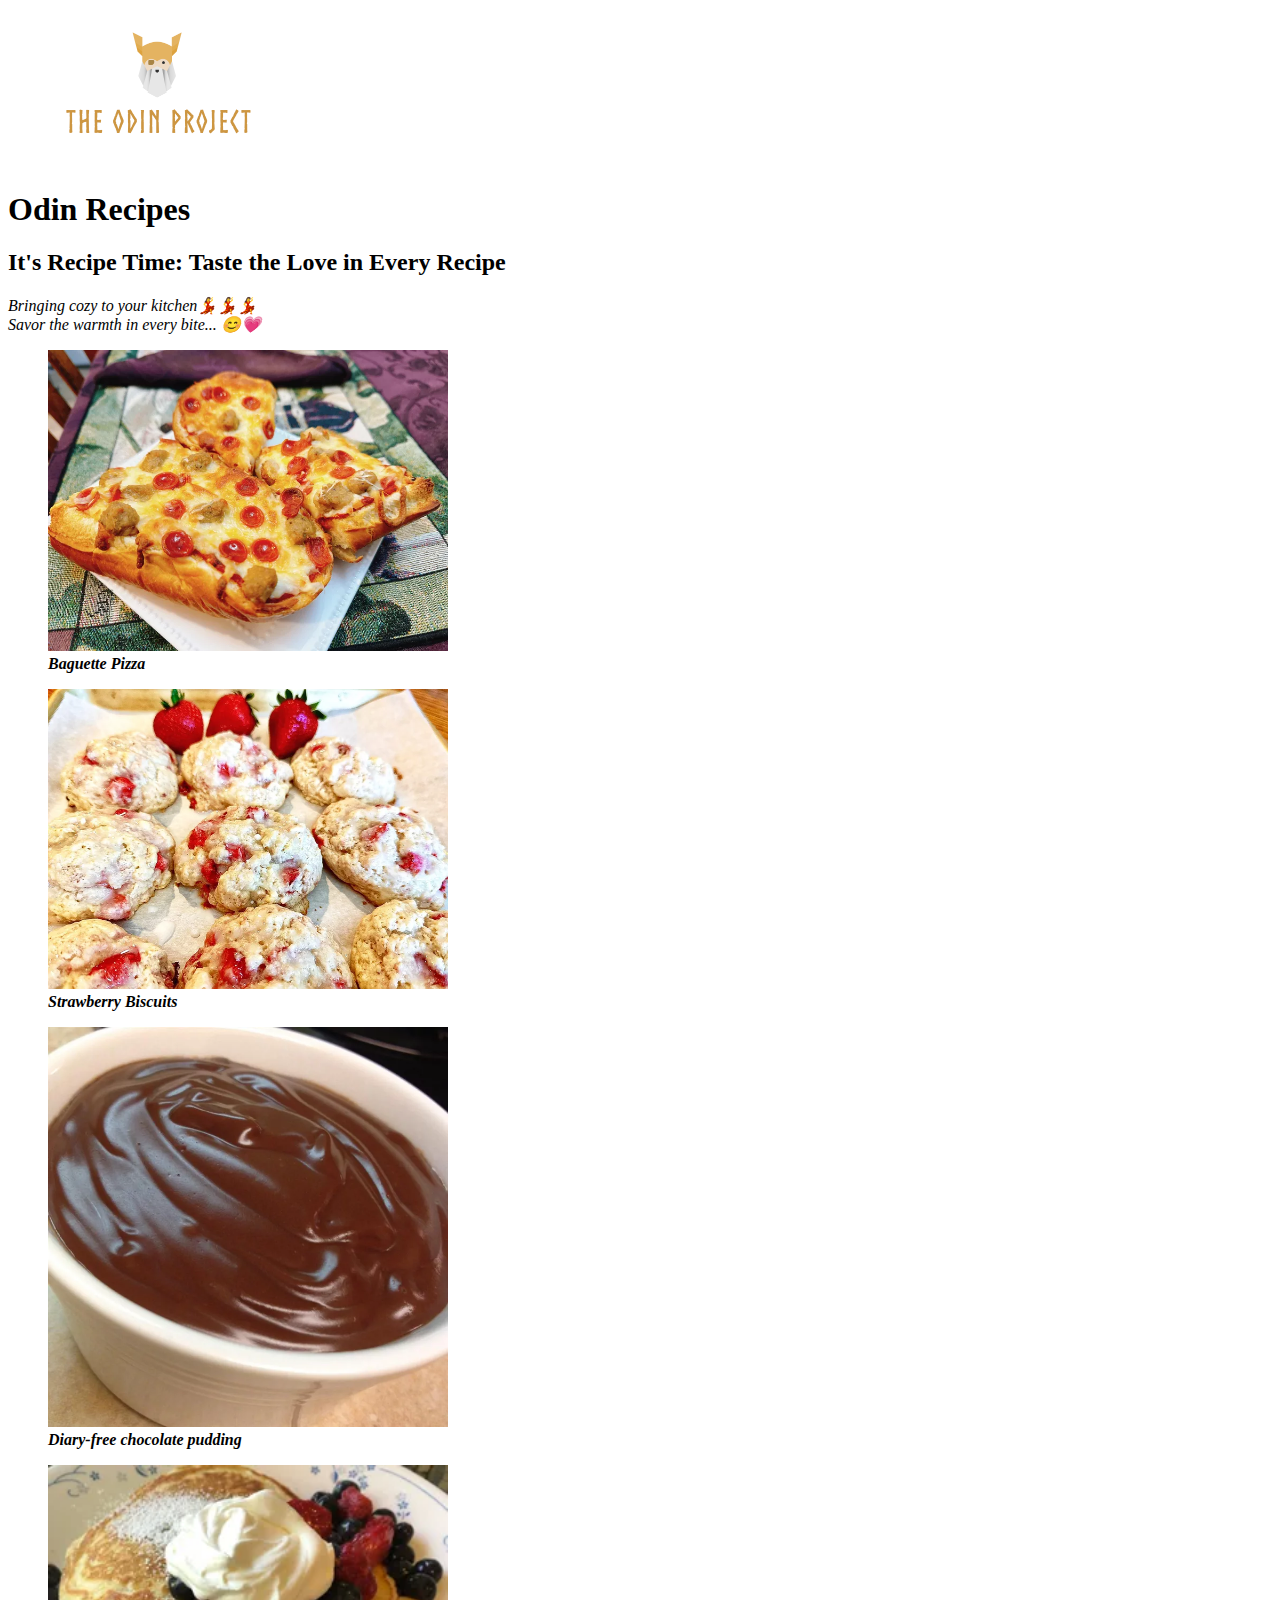
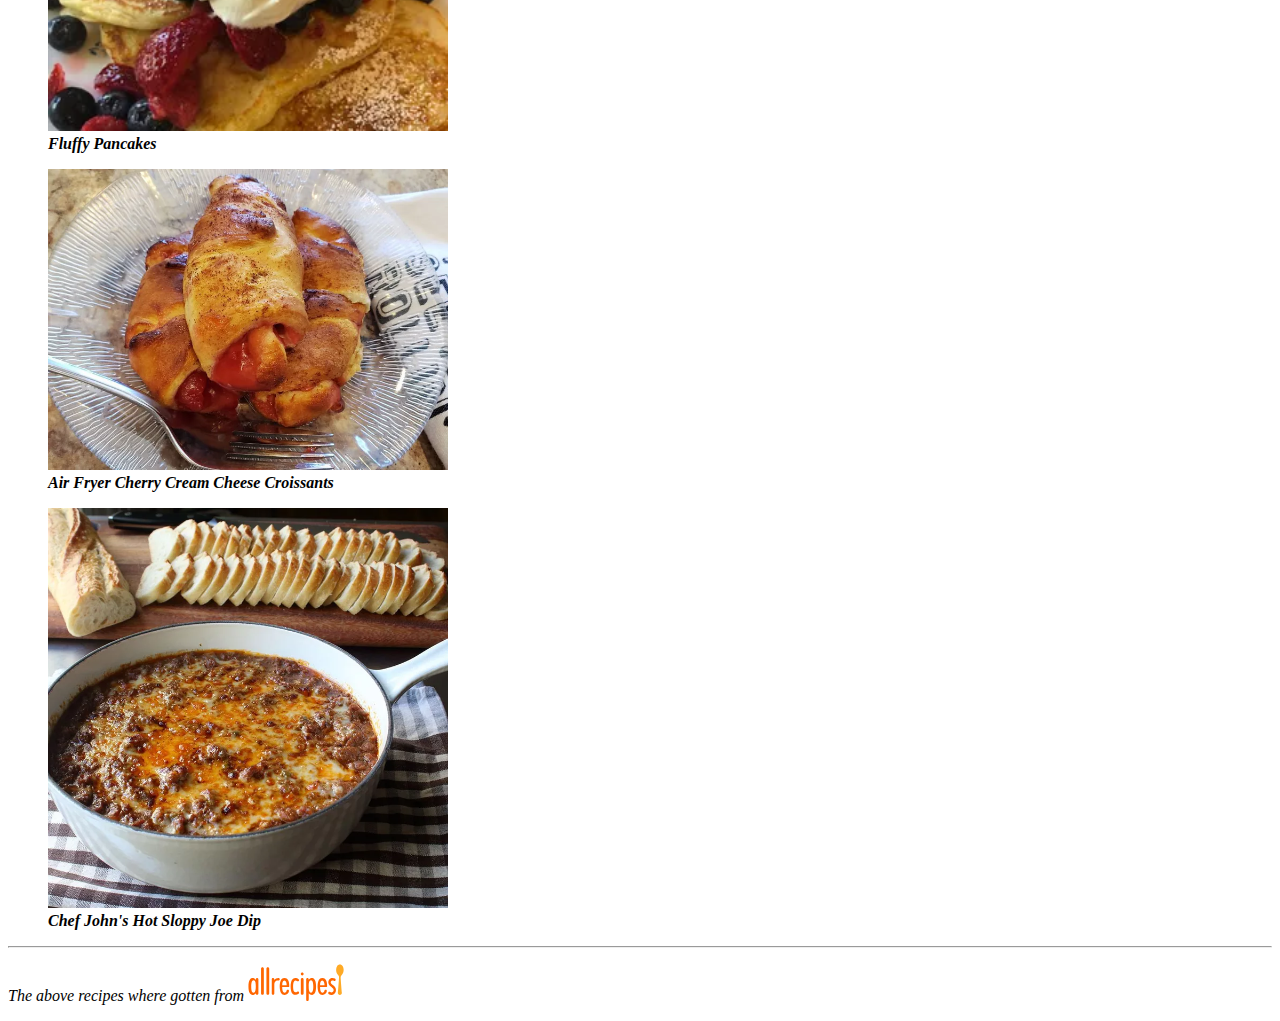
==== index.html @ 09cfd211 "First Odin Project Completed" ====
<!DOCTYPE html>
<html lang="en">
<head>
    <meta charset="UTF-8">
    <meta name="viewport" content="width=device-width, initial-scale=1.0">
    <title>Odin Recipes</title>
</head>
<body>
    <header>
        <img src="./img/odinprojectlogo.png" width="300px">
    <h1>Odin Recipes</h1>
    <h2>It's Recipe Time: Taste the Love in Every Recipe</h2>
    <p><em>Bringing cozy to your kitchen&#128131;&#128131;&#128131; <br> Savor the warmth in every bite... &#128522;&#128151;</em></p>
    </header>
    <div>
        <figure>
            <a href="pages/pizza.html"><img src="./img/baguette-pizza.webp" alt="baguette pizza" width="400px"></a>
            <figcaption><strong><em>Baguette Pizza</em></strong></figcaption>
         </figure>
         <figure>
            <a href="pages/biscuits.html"><img src="./img/biscuits.webp" alt="strawberry biscuits" width="400px"></a>
            <figcaption><strong><em>Strawberry Biscuits</em></strong></figcaption>
         </figure>
         <figure>
            <a href="pages/pudding.html"><img src="./img/pudding.webp" alt="diary-free chocolate pudding" width="400px"></a>
            <figcaption><strong><em>Diary-free chocolate pudding</em></strong></figcaption>
        </figure>
        <figure>
            <a href="pages/pancakes.html"><img src="./img/fluffy-pancakes.webp" alt="fluffy pancakes" width="400px"></a>
            <figcaption><strong><em>Fluffy Pancakes</em></strong></figcaption>
        </figure>
        <figure>
            <a href="pages/croissants.html"><img src="./img/croissants.webp" alt="Air Fryer Cherry Cream Cheese Croissants" width="400px"></a>
            <figcaption><strong><em>Air Fryer Cherry Cream Cheese Croissants</em></strong></figcaption>
        </figure>
        <figure>
            <a href="pages/sloppyjoe.html"><img src="./img/sloppy-joe.webp" alt="Chef John's Hot Sloppy Joe Dip and slices of bread at side" width="400px"></a>
            <figcaption><strong><em>Chef John's Hot Sloppy Joe Dip</em></strong></figcaption>
        </figure>
    </div>
    <hr>
    <footer>
        <p> <em>The above recipes where gotten from </em> <a href="https://www.allrecipes.com/" target="_blank"rel="noopener noreferrer"><img src="./img/allrecipes-logo.svg" alt="AllRecipes logo"></a> </p>
    </footer>
</body>
</html>
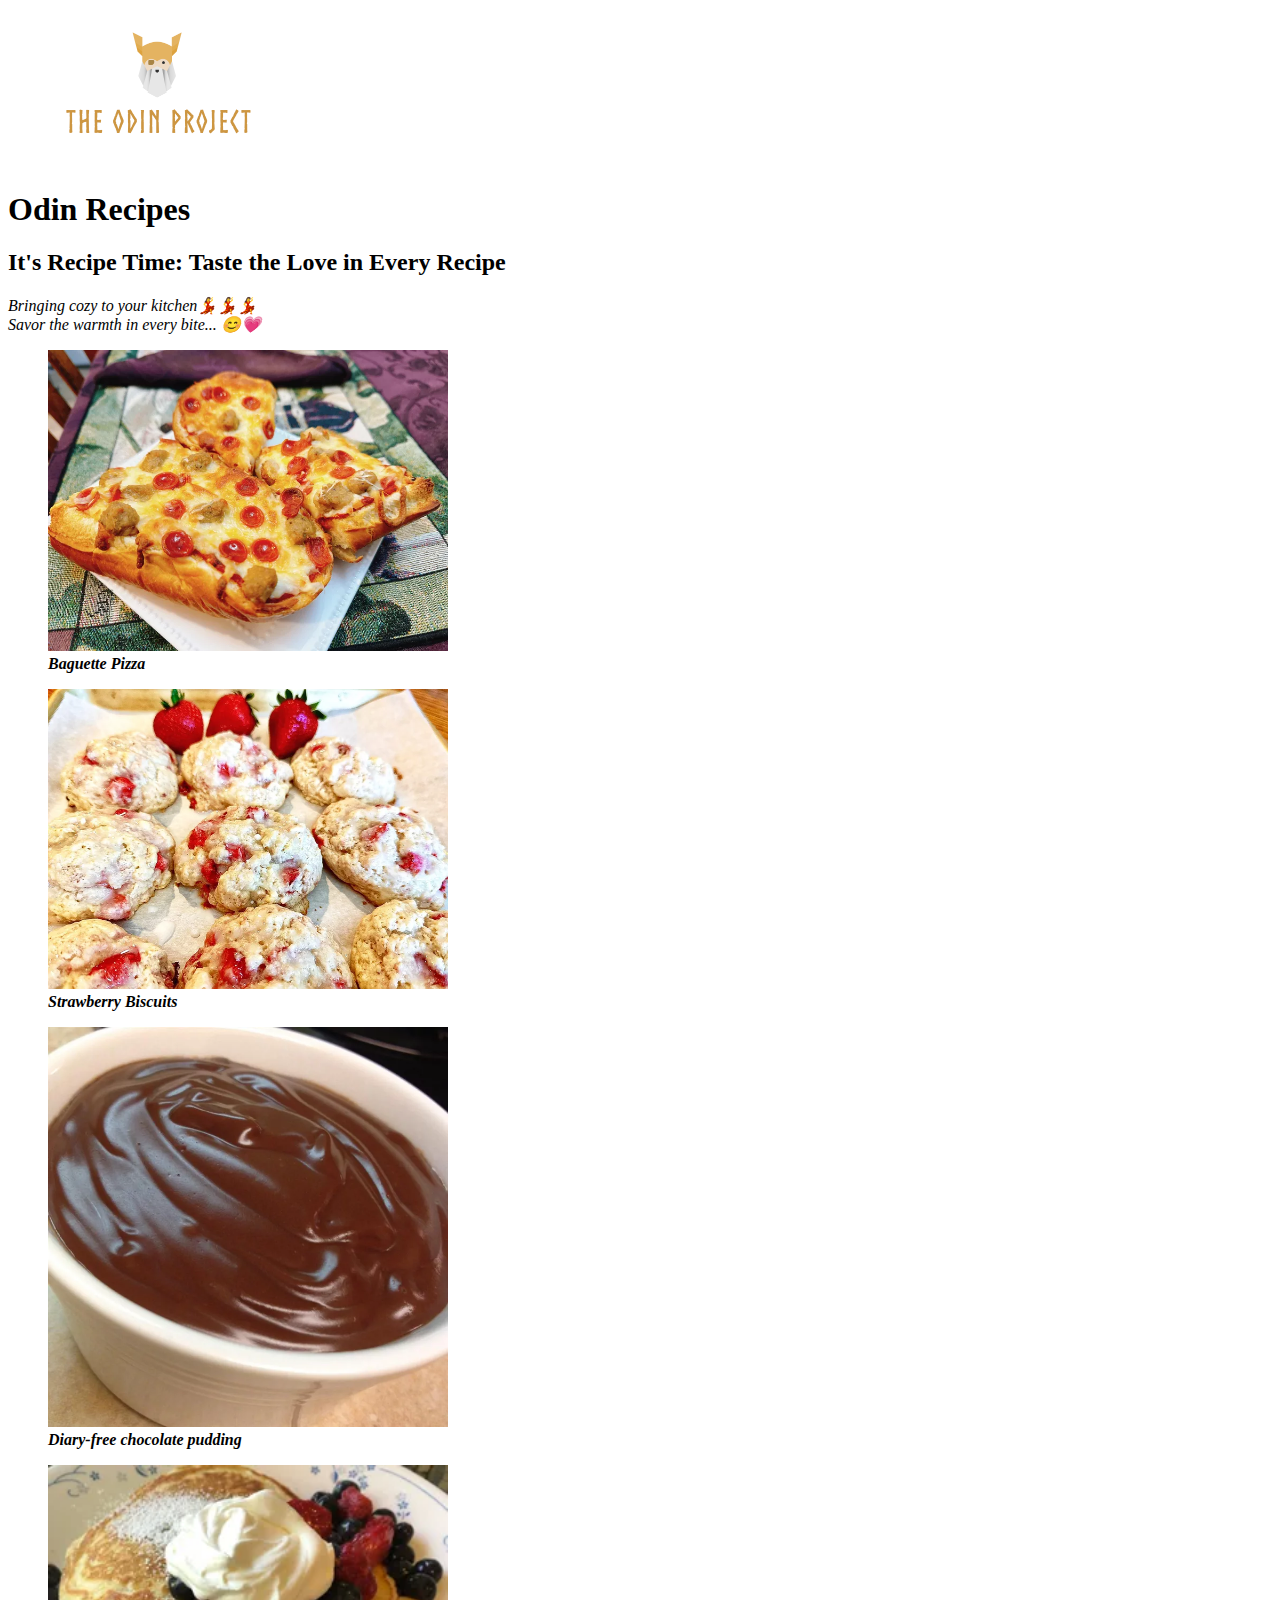
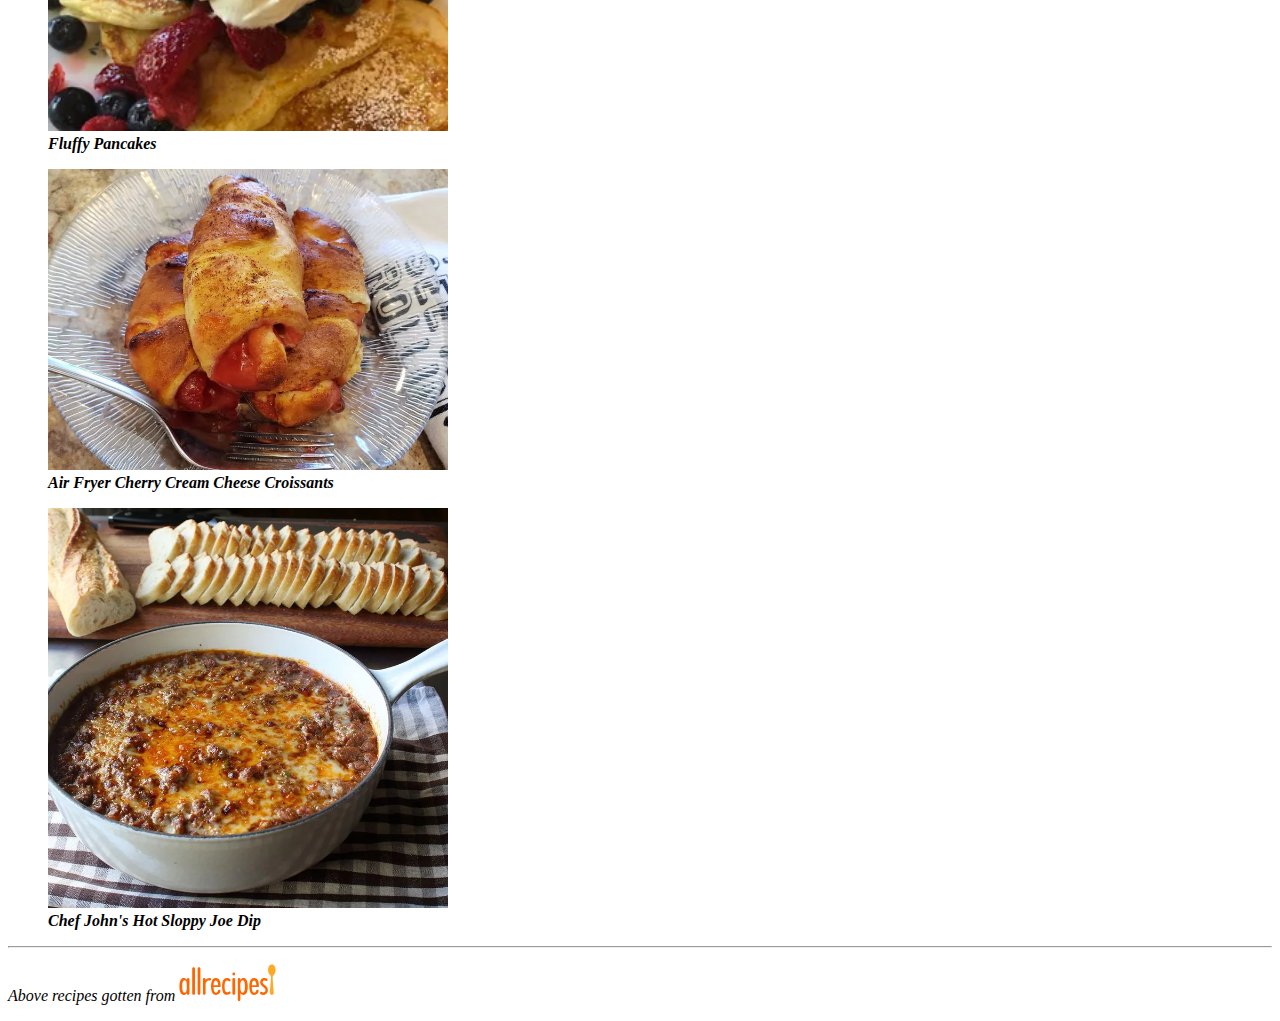
==== commit 6a862352: "Update index.html" ====
--- a/index.html
+++ b/index.html
@@ -40,7 +40,7 @@
     </div>
     <hr>
     <footer>
-        <p> <em>The above recipes where gotten from </em> <a href="https://www.allrecipes.com/" target="_blank"rel="noopener noreferrer"><img src="./img/allrecipes-logo.svg" alt="AllRecipes logo"></a> </p>
+        <p> <em>Above recipes gotten from </em> <a href="https://www.allrecipes.com/" target="_blank"rel="noopener noreferrer"><img src="./img/allrecipes-logo.svg" alt="AllRecipes logo"></a> </p>
     </footer>
 </body>
-</html>+</html>
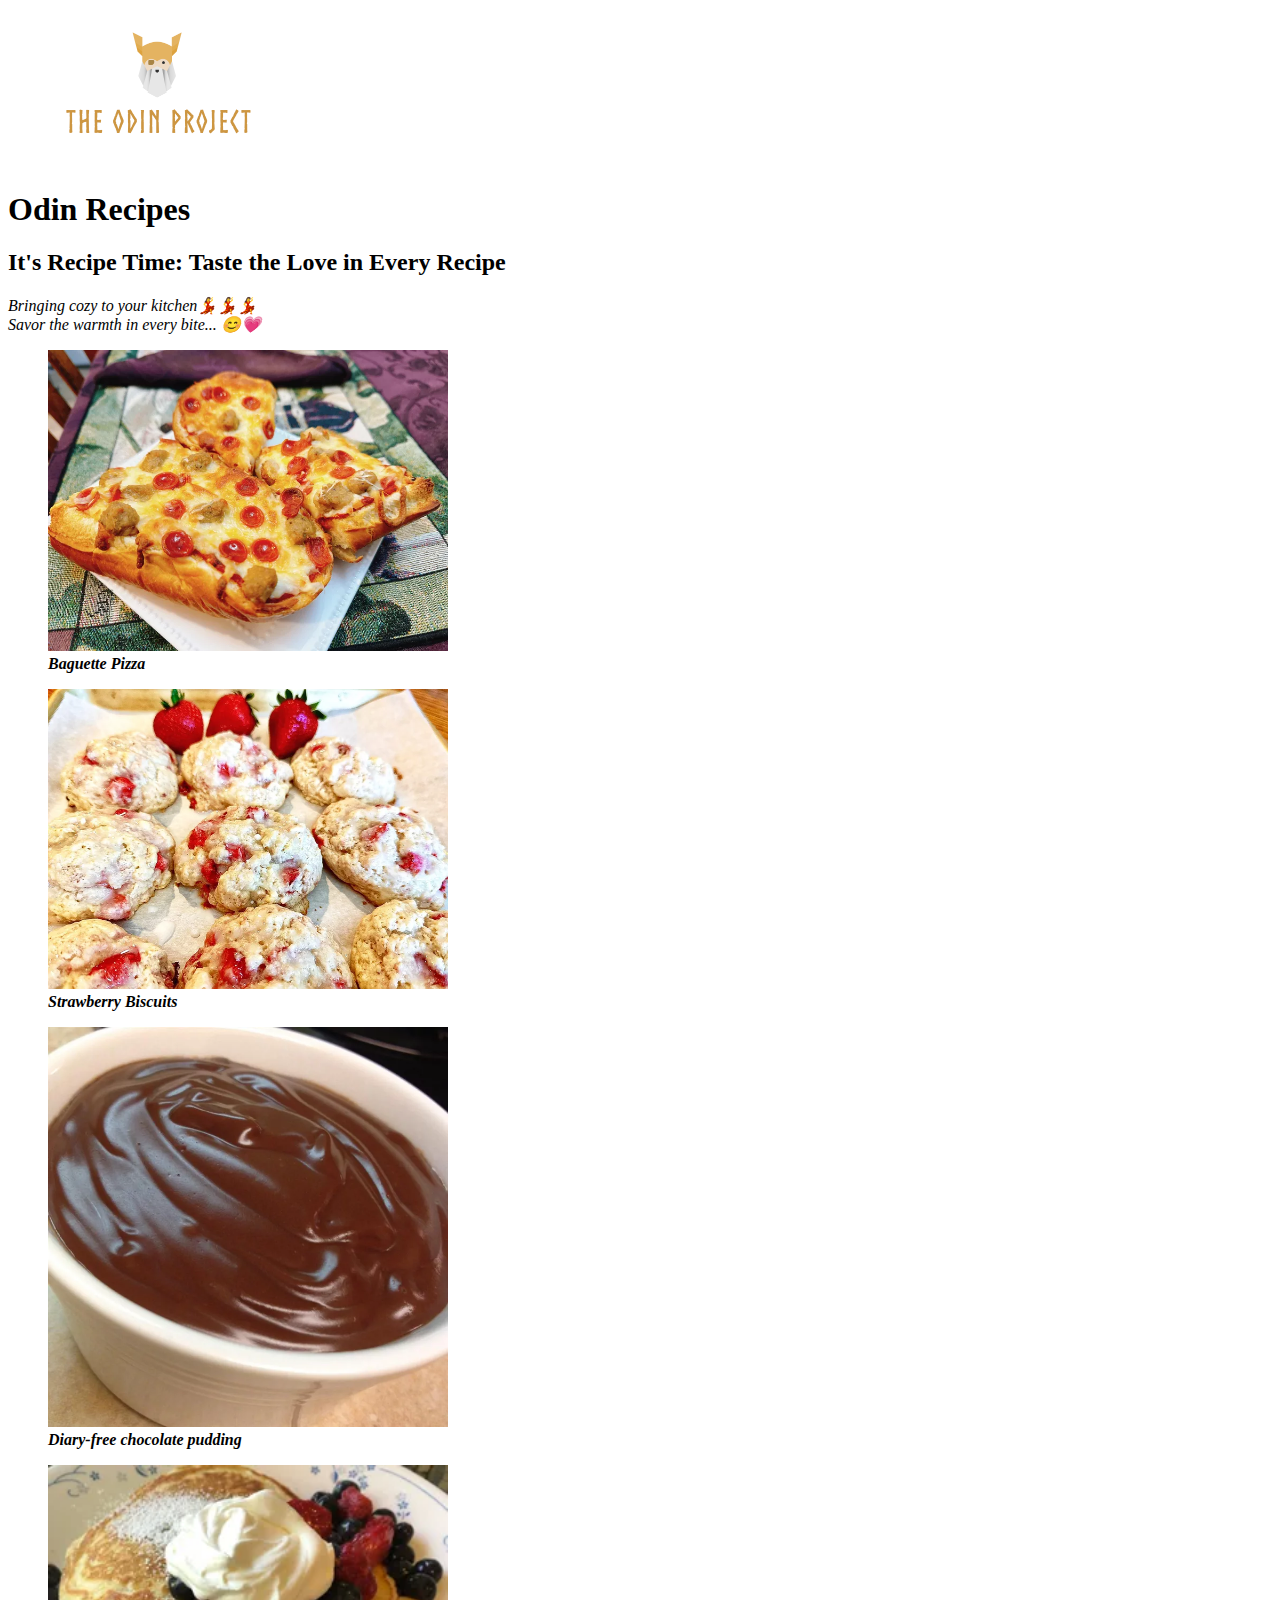
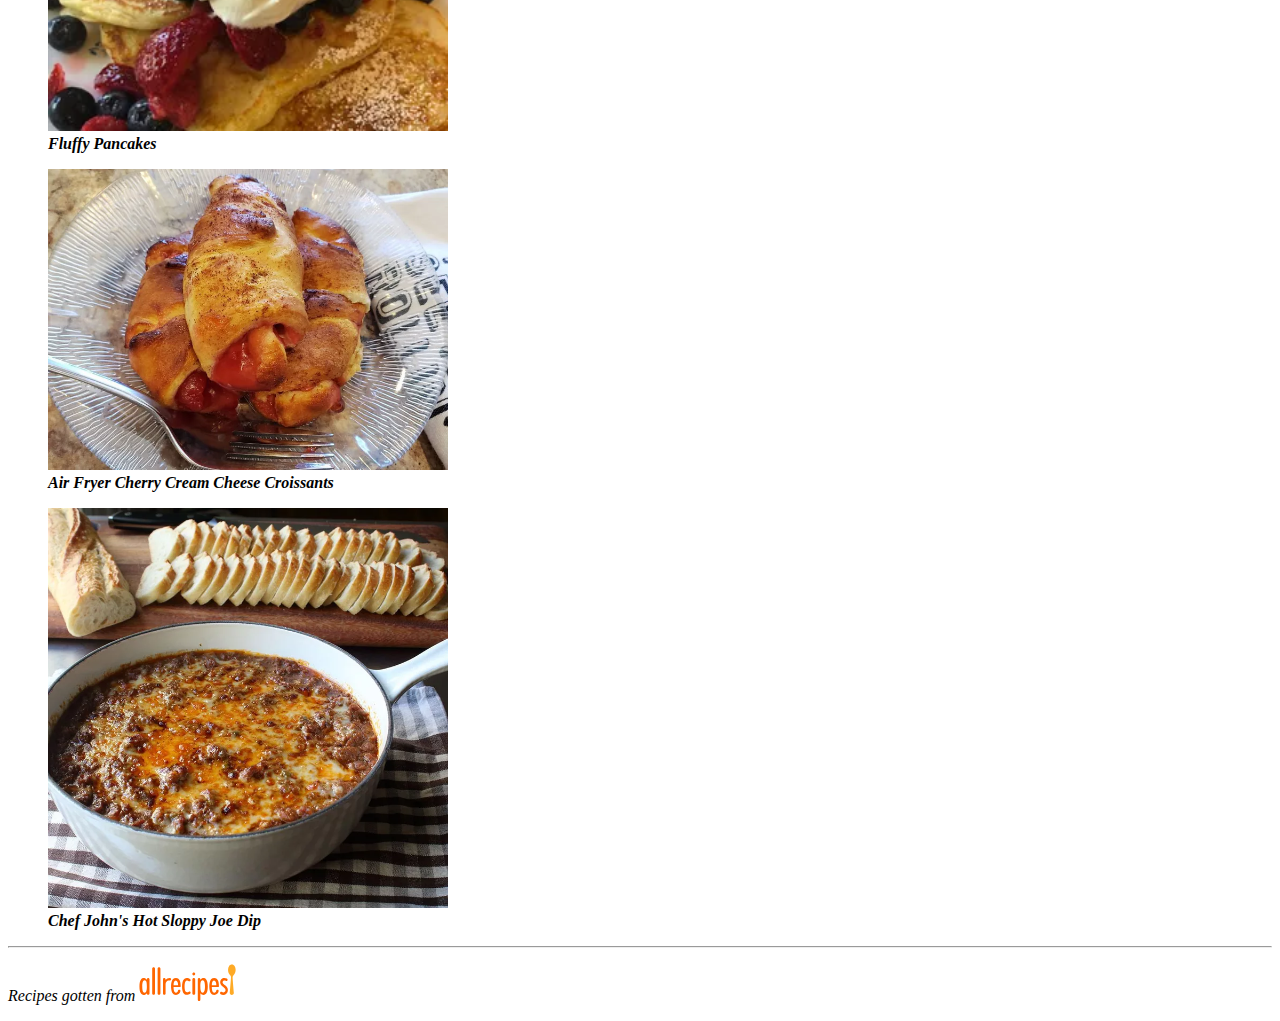
==== commit 882cfbc2: "Update index.html" ====
--- a/index.html
+++ b/index.html
@@ -40,7 +40,7 @@
     </div>
     <hr>
     <footer>
-        <p> <em>Above recipes gotten from </em> <a href="https://www.allrecipes.com/" target="_blank"rel="noopener noreferrer"><img src="./img/allrecipes-logo.svg" alt="AllRecipes logo"></a> </p>
+        <p> <em>Recipes gotten from </em> <a href="https://www.allrecipes.com/" target="_blank"rel="noopener noreferrer"><img src="./img/allrecipes-logo.svg" alt="AllRecipes logo"></a> </p>
     </footer>
 </body>
 </html>
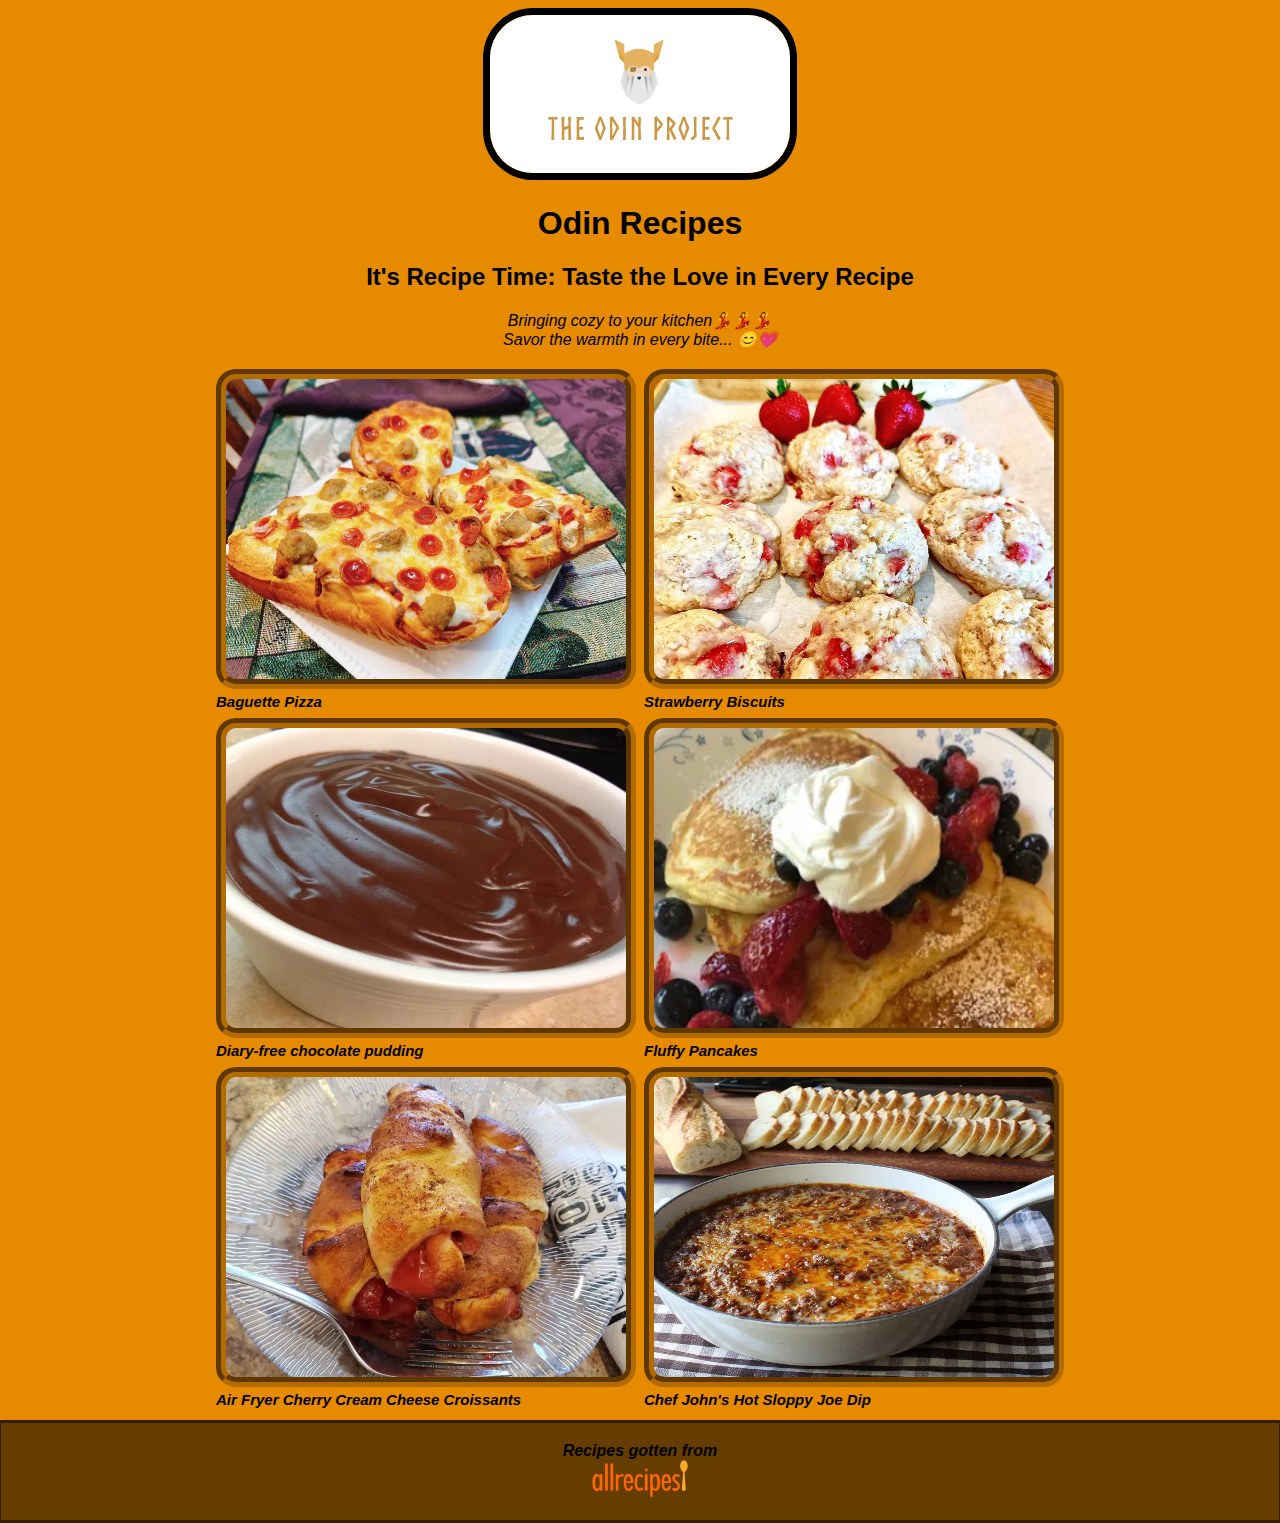
==== commit 01d0df2e: "Styled with CSS,modified html to go with the flow of the styling  and renamed pages directory to rec" ====
--- a/index.html
+++ b/index.html
@@ -4,6 +4,7 @@
     <meta charset="UTF-8">
     <meta name="viewport" content="width=device-width, initial-scale=1.0">
     <title>Odin Recipes</title>
+    <link rel="stylesheet" href="style.css">
 </head>
 <body>
     <header>
@@ -12,35 +13,35 @@
     <h2>It's Recipe Time: Taste the Love in Every Recipe</h2>
     <p><em>Bringing cozy to your kitchen&#128131;&#128131;&#128131; <br> Savor the warmth in every bite... &#128522;&#128151;</em></p>
     </header>
-    <div>
+    <div class="flex-container">
         <figure>
-            <a href="pages/pizza.html"><img src="./img/baguette-pizza.webp" alt="baguette pizza" width="400px"></a>
+            <a href="recipes/pizza.html"><img src="./img/baguette-pizza.webp" alt="baguette pizza"></a>
             <figcaption><strong><em>Baguette Pizza</em></strong></figcaption>
          </figure>
          <figure>
-            <a href="pages/biscuits.html"><img src="./img/biscuits.webp" alt="strawberry biscuits" width="400px"></a>
+            <a href="recipes/biscuits.html"><img src="./img/biscuits.webp" alt="strawberry biscuits"></a>
             <figcaption><strong><em>Strawberry Biscuits</em></strong></figcaption>
          </figure>
          <figure>
-            <a href="pages/pudding.html"><img src="./img/pudding.webp" alt="diary-free chocolate pudding" width="400px"></a>
+            <a href="recipes/pudding.html"><img src="./img/pudding.webp" alt="diary-free chocolate pudding"></a>
             <figcaption><strong><em>Diary-free chocolate pudding</em></strong></figcaption>
         </figure>
         <figure>
-            <a href="pages/pancakes.html"><img src="./img/fluffy-pancakes.webp" alt="fluffy pancakes" width="400px"></a>
+            <a href="recipes/pancakes.html"><img src="./img/fluffy-pancakes.webp" alt="fluffy pancakes"></a>
             <figcaption><strong><em>Fluffy Pancakes</em></strong></figcaption>
         </figure>
         <figure>
-            <a href="pages/croissants.html"><img src="./img/croissants.webp" alt="Air Fryer Cherry Cream Cheese Croissants" width="400px"></a>
+            <a href="recipes/croissants.html"><img src="./img/croissants.webp" alt="Air Fryer Cherry Cream Cheese Croissants"></a>
             <figcaption><strong><em>Air Fryer Cherry Cream Cheese Croissants</em></strong></figcaption>
         </figure>
         <figure>
-            <a href="pages/sloppyjoe.html"><img src="./img/sloppy-joe.webp" alt="Chef John's Hot Sloppy Joe Dip and slices of bread at side" width="400px"></a>
+            <a href="recipes/sloppyjoe.html"><img src="./img/sloppy-joe.webp" alt="Chef John's Hot Sloppy Joe Dip and slices of bread at side"></a>
             <figcaption><strong><em>Chef John's Hot Sloppy Joe Dip</em></strong></figcaption>
         </figure>
     </div>
     <hr>
     <footer>
-        <p> <em>Recipes gotten from </em> <a href="https://www.allrecipes.com/" target="_blank"rel="noopener noreferrer"><img src="./img/allrecipes-logo.svg" alt="AllRecipes logo"></a> </p>
+        <p> <strong><em>Recipes gotten from </em></strong><br> <a href="https://www.allrecipes.com/" target="_blank"rel="noopener noreferrer"><img src="./img/allrecipes-logo.svg" alt="AllRecipes logo"></a> </p>
     </footer>
 </body>
-</html>
+</html>--- a/style.css
+++ b/style.css
@@ -0,0 +1,46 @@
+header{
+    text-align: center;
+}
+
+body{
+    background-color: #e68a00;
+    font-family: Arial, Helvetica, sans-serif;
+}
+
+header img{
+    border-radius: 50px;
+    border: 7px solid #000000;
+}
+
+div figure{
+    margin: 4px;
+}
+
+
+figure img{
+    width: 400px;
+    height: 300px;
+    border-radius: 20px;
+    display: inline-block;
+    border: 10px groove #b36b00;
+}
+
+.flex-container{
+    display: flex;
+    flex-direction: row;
+    flex-wrap: wrap;
+    justify-content: center;
+}
+
+figcaption{
+    font-size: 15px;
+
+}
+
+footer{
+    background-color: #663d00;
+    text-align: center;
+    padding: 3px;
+    margin: -10px;
+    border:3px solid #331f00;
+}
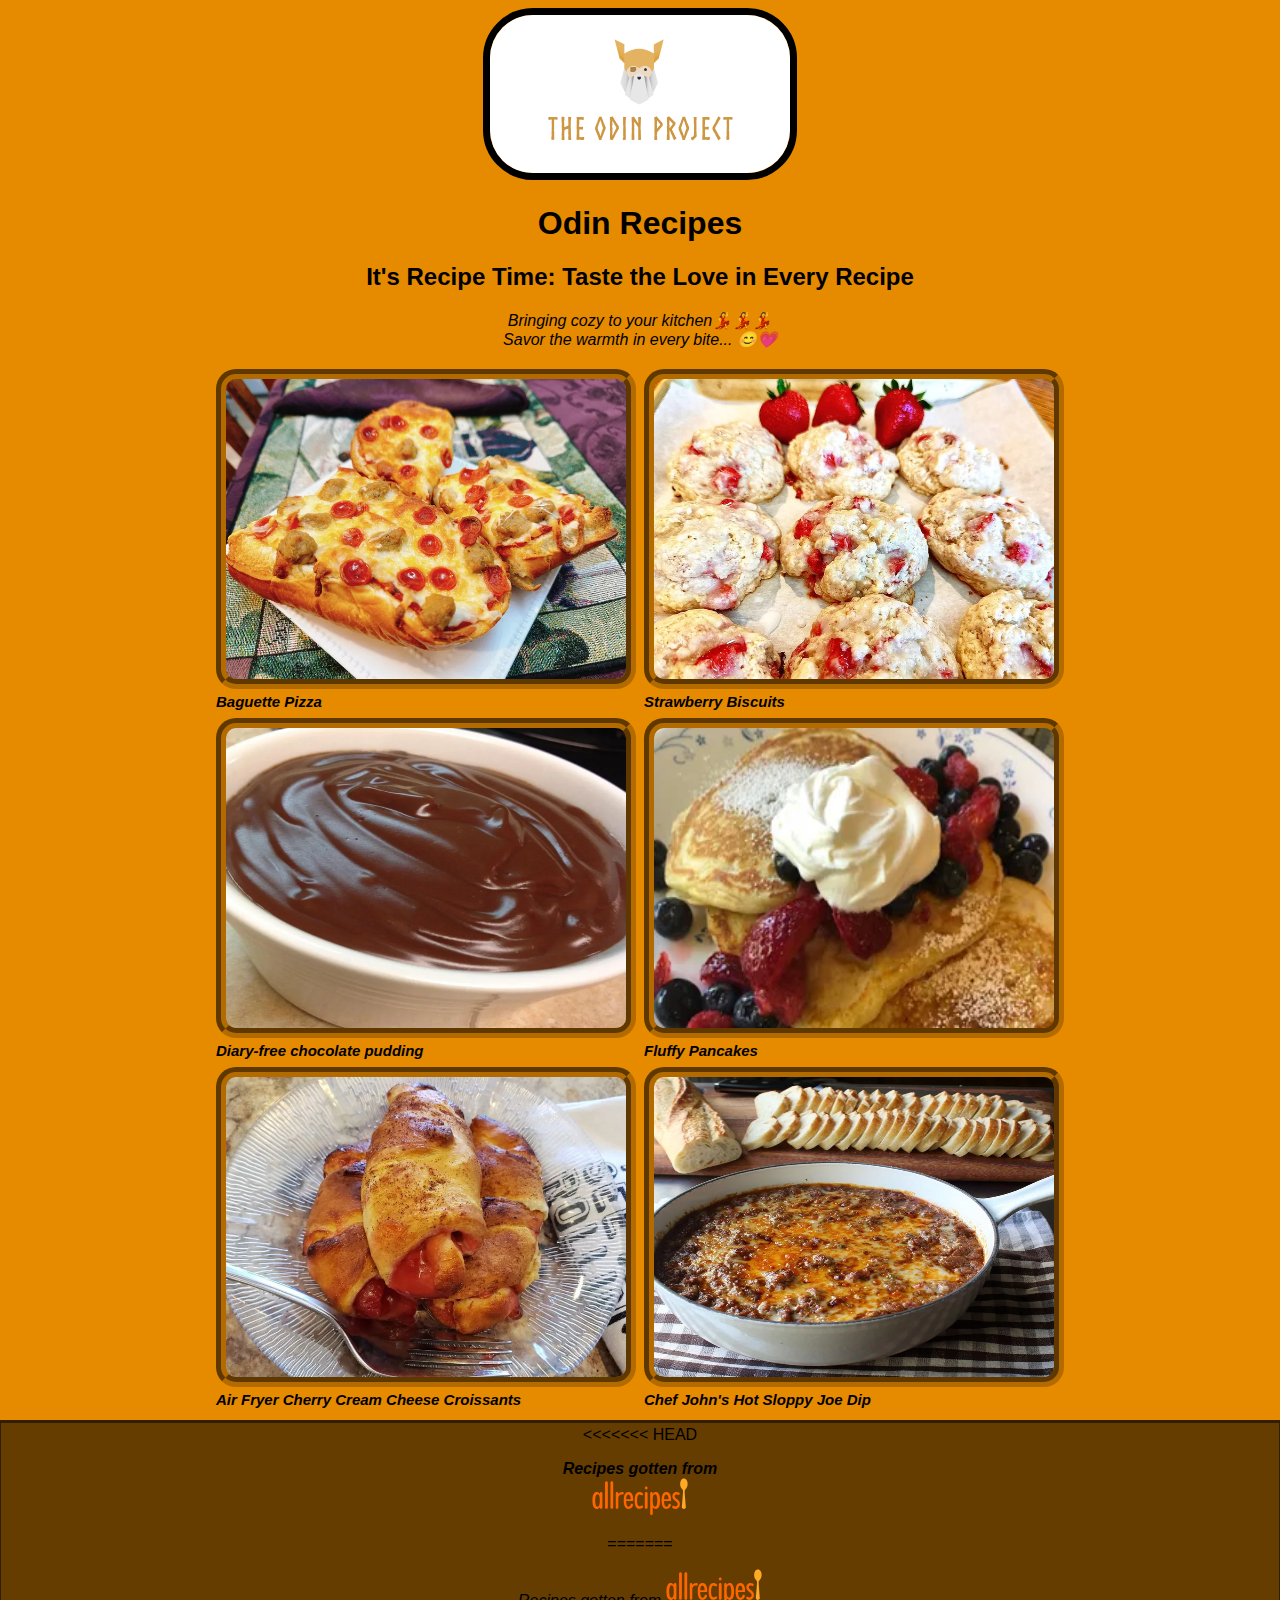
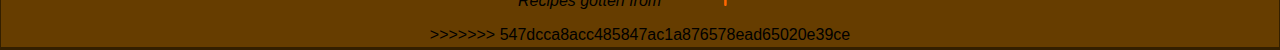
==== commit 7ca578c8: "Modified index.html" ====
--- a/index.html
+++ b/index.html
@@ -41,7 +41,11 @@
     </div>
     <hr>
     <footer>
+<<<<<<< HEAD
         <p> <strong><em>Recipes gotten from </em></strong><br> <a href="https://www.allrecipes.com/" target="_blank"rel="noopener noreferrer"><img src="./img/allrecipes-logo.svg" alt="AllRecipes logo"></a> </p>
+=======
+        <p> <em>Recipes gotten from </em> <a href="https://www.allrecipes.com/" target="_blank"rel="noopener noreferrer"><img src="./img/allrecipes-logo.svg" alt="AllRecipes logo"></a> </p>
+>>>>>>> 547dcca8acc485847ac1a876578ead65020e39ce
     </footer>
 </body>
-</html>+</html>
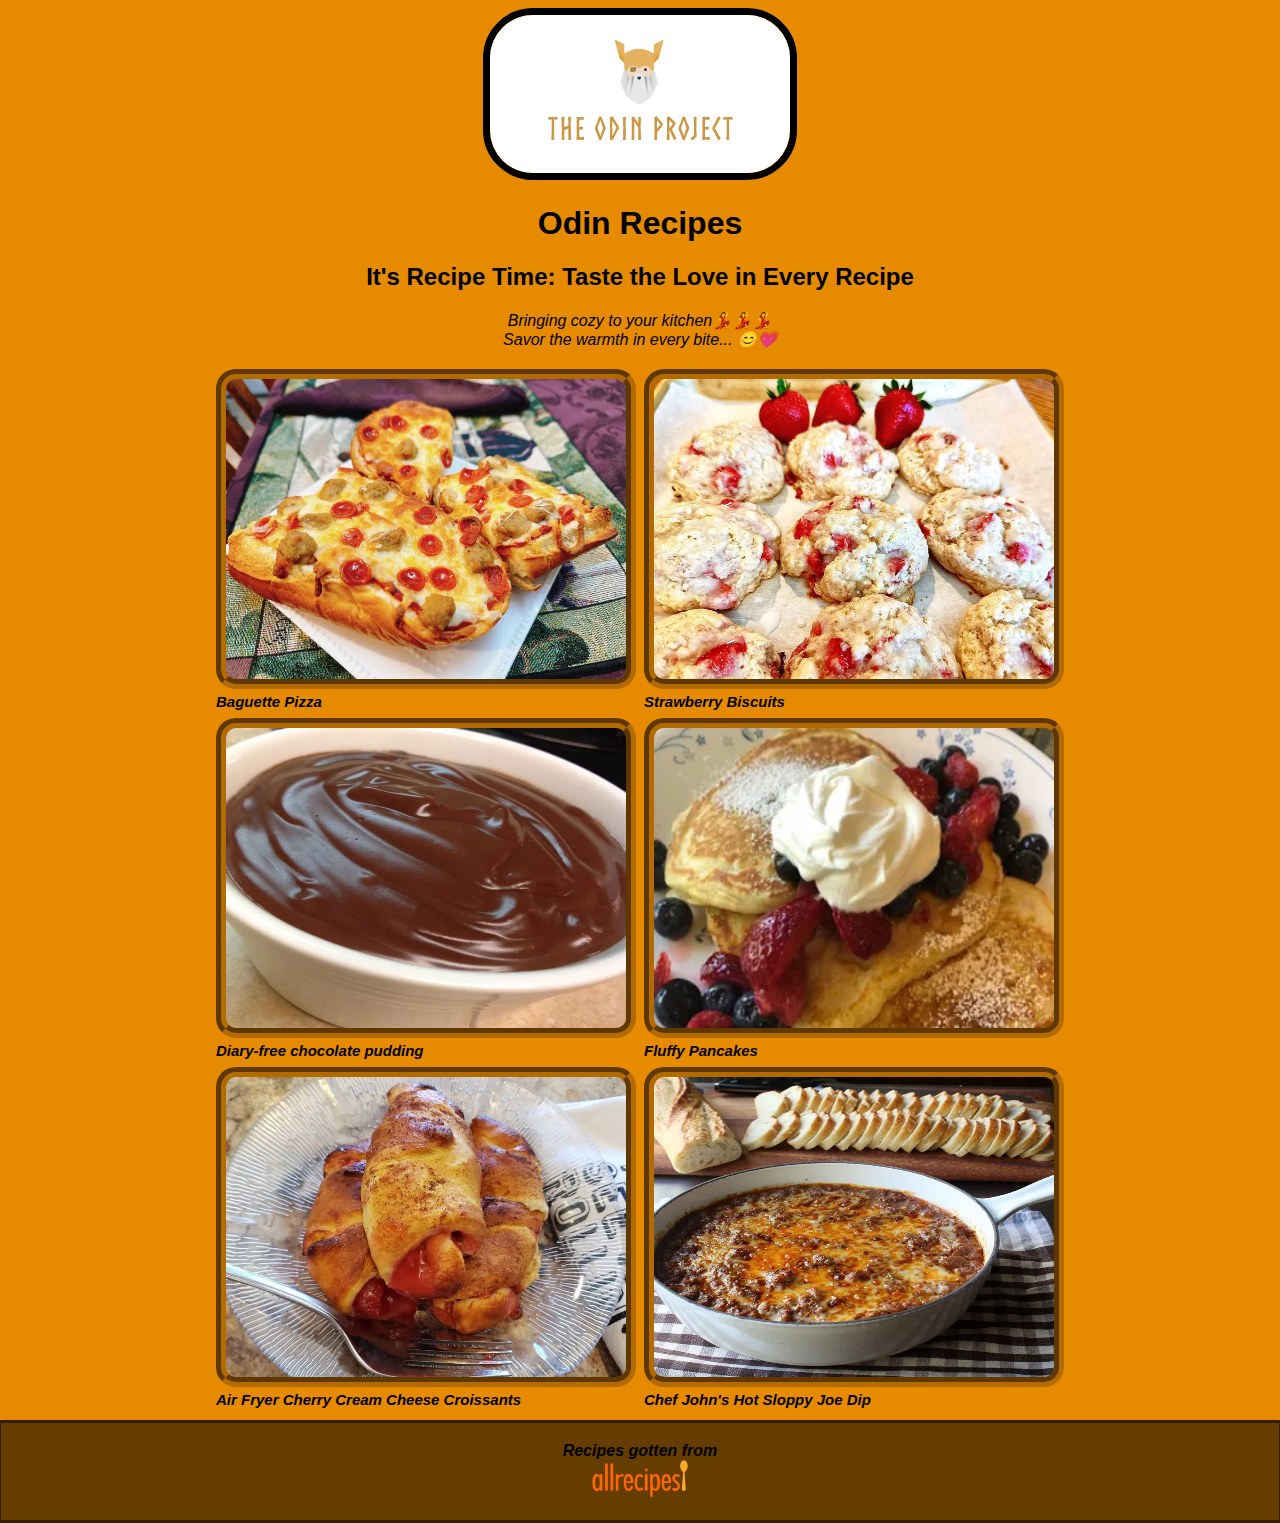
==== commit 8a948978: "Made some errors while modifying, had to remodify" ====
--- a/index.html
+++ b/index.html
@@ -41,11 +41,7 @@
     </div>
     <hr>
     <footer>
-<<<<<<< HEAD
         <p> <strong><em>Recipes gotten from </em></strong><br> <a href="https://www.allrecipes.com/" target="_blank"rel="noopener noreferrer"><img src="./img/allrecipes-logo.svg" alt="AllRecipes logo"></a> </p>
-=======
-        <p> <em>Recipes gotten from </em> <a href="https://www.allrecipes.com/" target="_blank"rel="noopener noreferrer"><img src="./img/allrecipes-logo.svg" alt="AllRecipes logo"></a> </p>
->>>>>>> 547dcca8acc485847ac1a876578ead65020e39ce
     </footer>
 </body>
 </html>
